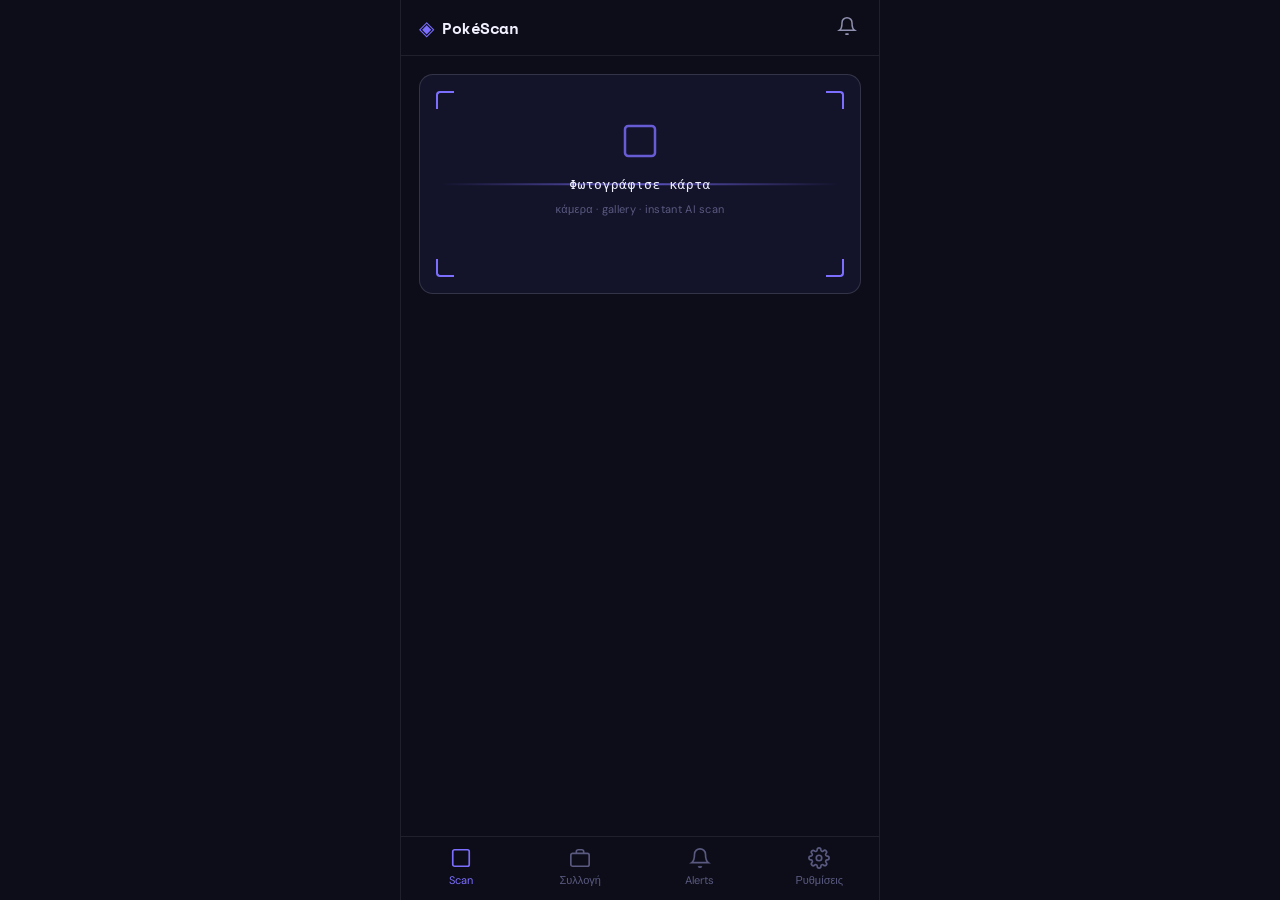
==== pokescan/pokescan_v2/pokescan/index.html @ 5788281a "Add files via upload" ====
<!DOCTYPE html>
<html lang="el">
<head>
  <meta charset="UTF-8">
  <meta name="viewport" content="width=device-width, initial-scale=1.0, maximum-scale=1.0, user-scalable=no">
  <meta name="theme-color" content="#1a1a2e">
  <meta name="apple-mobile-web-app-capable" content="yes">
  <meta name="apple-mobile-web-app-status-bar-style" content="black-translucent">
  <meta name="apple-mobile-web-app-title" content="PokéScan">
  <meta name="description" content="Σκανάρισε Pokemon κάρτες, παρακολούθησε τιμές και λάβε ειδοποιήσεις">
  <link rel="manifest" href="manifest.json">
  <link rel="apple-touch-icon" href="icons/icon-192.png">
  <link rel="icon" href="icons/icon-192.png">
  <link rel="preconnect" href="https://fonts.googleapis.com">
  <link href="https://fonts.googleapis.com/css2?family=Space+Mono:wght@400;700&family=DM+Sans:wght@300;400;500;600&display=swap" rel="stylesheet">
  <title>PokéScan</title>
  <link rel="stylesheet" href="css/style.css">
</head>
<body>
  <div id="app">
    <!-- Header -->
    <header class="header">
      <div class="header-inner">
        <div class="logo">
          <span class="logo-icon">◈</span>
          <span class="logo-text">PokéScan</span>
        </div>
        <div class="header-right">
          <span id="alertDot" class="alert-dot hidden"></span>
          <button class="icon-btn" onclick="showTab('alerts')" aria-label="Ειδοποιήσεις">
            <svg width="20" height="20" fill="none" stroke="currentColor" stroke-width="1.8" viewBox="0 0 24 24"><path d="M18 8A6 6 0 0 0 6 8c0 7-3 9-3 9h18s-3-2-3-9"/><path d="M13.73 21a2 2 0 0 1-3.46 0"/></svg>
          </button>
        </div>
      </div>
    </header>

    <!-- Tab Content -->
    <main class="main">
      <!-- SCAN TAB -->
      <section id="tab-scan" class="tab-content active">
        <div class="scan-hero">
          <div class="scan-area" id="scanArea" onclick="document.getElementById('fileInput').click()">
            <div class="scan-frame">
              <div class="corner tl"></div>
              <div class="corner tr"></div>
              <div class="corner bl"></div>
              <div class="corner br"></div>
              <div class="scan-inner">
                <div class="scan-icon-wrap">
                  <svg width="40" height="40" fill="none" stroke="currentColor" stroke-width="1.5" viewBox="0 0 24 24"><rect x="3" y="3" width="18" height="18" rx="2"/><path d="M9 9h.01M15 9h.01M9 15h.01M15 15h.01M12 12h.01"/></svg>
                </div>
                <p class="scan-label">Φωτογράφισε κάρτα</p>
                <p class="scan-hint">κάμερα · gallery · instant AI scan</p>
              </div>
            </div>
            <div class="scan-line" id="scanLine"></div>
          </div>
          <input type="file" id="fileInput" accept="image/*" capture="environment">
        </div>

        <div class="loading-wrap hidden" id="loadingWrap">
          <div class="loading-spinner"></div>
          <p class="loading-text">Αναγνώριση κάρτας...</p>
        </div>

        <div class="result-wrap hidden" id="resultWrap">
          <div class="result-card">
            <div class="result-img-wrap">
              <img id="resultImg" src="" alt="Card">
              <div class="result-glow"></div>
            </div>
            <div class="result-info">
              <h2 class="result-name" id="resultName">—</h2>
              <p class="result-set" id="resultSet">—</p>
              <div class="result-price-row">
                <span class="result-price" id="resultPrice">—</span>
                <span class="result-change" id="resultChange">—</span>
              </div>
              <div class="result-actions">
                <button class="btn btn-primary" onclick="addToCollection()">+ Συλλογή</button>
                <button class="btn btn-outline" onclick="openCardMarket()">CardMarket ↗</button>
              </div>
            </div>
          </div>
        </div>
      </section>

      <!-- COLLECTION TAB -->
      <section id="tab-collection" class="tab-content">
        <div class="stats-grid">
          <div class="stat-card">
            <span class="stat-num" id="statCount">0</span>
            <span class="stat-label">κάρτες</span>
          </div>
          <div class="stat-card accent">
            <span class="stat-num" id="statValue">€0</span>
            <span class="stat-label">αξία συλλογής</span>
          </div>
        </div>

        <div class="collection-header">
          <h3 class="section-title">Η συλλογή μου</h3>
          <button class="sort-btn" onclick="toggleSort()">
            <svg width="14" height="14" fill="none" stroke="currentColor" stroke-width="2" viewBox="0 0 24 24"><path d="M3 6h18M7 12h10M11 18h2"/></svg>
            <span id="sortLabel">Αξία</span>
          </button>
        </div>

        <div id="collectionList" class="collection-list">
          <div class="empty-state">
            <div class="empty-icon">◈</div>
            <p>Δεν έχεις κάρτες ακόμα</p>
            <p class="empty-hint">Σκανάρισε την πρώτη σου!</p>
          </div>
        </div>
      </section>

      <!-- ALERTS TAB -->
      <section id="tab-alerts" class="tab-content">
        <div class="alerts-header">
          <h3 class="section-title">Ειδοποιήσεις τιμών</h3>
          <button class="clear-btn" onclick="clearAlerts()">Καθαρισμός</button>
        </div>
        <div id="alertList" class="alert-list">
          <div class="empty-state">
            <div class="empty-icon">◈</div>
            <p>Καμία ειδοποίηση ακόμα</p>
            <p class="empty-hint">Ενεργοποίησε alerts στις ρυθμίσεις</p>
          </div>
        </div>
      </section>

      <!-- SETTINGS TAB -->
      <section id="tab-settings" class="tab-content">
        <h3 class="section-title">Ρυθμίσεις</h3>

        <div class="settings-group">
          <div class="settings-group-title">Κατώφλι ειδοποίησης</div>
          <div class="setting-row">
            <label>Άνοδος τιμής (%)</label>
            <div class="setting-input-wrap">
              <input type="number" id="threshUp" value="10" min="1" max="100">
              <span>%</span>
            </div>
          </div>
          <div class="setting-row">
            <label>Πτώση τιμής (%)</label>
            <div class="setting-input-wrap">
              <input type="number" id="threshDown" value="10" min="1" max="100">
              <span>%</span>
            </div>
          </div>
        </div>

        <div class="settings-group">
          <div class="settings-group-title">Ειδοποιήσεις ανά κάρτα</div>
          <div id="cardNotifList">
            <p class="no-cards-msg">Δεν υπάρχουν κάρτες στη συλλογή ακόμα.</p>
          </div>
        </div>

        <div class="settings-group">
          <div class="settings-group-title">Ανανέωση τιμών</div>
          <div class="setting-row">
            <label>Έλεγχος κάθε</label>
            <select id="refreshInterval">
              <option value="1">1 ώρα</option>
              <option value="6" selected>6 ώρες</option>
              <option value="12">12 ώρες</option>
              <option value="24">24 ώρες</option>
            </select>
          </div>
          <button class="btn btn-primary full-width" onclick="simulateRefresh()">Ανανέωση τώρα</button>
        </div>

        <div class="settings-group">
          <div class="settings-group-title">Push Notifications</div>
          <p class="settings-hint">Για να λαμβάνεις ειδοποιήσεις ακόμα και όταν η εφαρμογή είναι κλειστή.</p>
          <button class="btn btn-outline full-width" id="notifBtn" onclick="requestNotifPermission()">Ενεργοποίηση ειδοποιήσεων</button>
          <p class="notif-status" id="notifStatus"></p>
        </div>

        <div class="settings-group pwa-group">
          <div class="settings-group-title">Εγκατάσταση</div>
          <p class="settings-hint">Εγκατέστησε το PokéScan στην αρχική οθόνη σου για γρήγορη πρόσβαση.</p>
          <button class="btn btn-primary full-width" id="installBtn" onclick="installPWA()" style="display:none">Εγκατάσταση στην αρχική οθόνη</button>
          <div class="install-manual">
            <div class="install-step">
              <span class="step-num">1</span>
              <span>iOS: Safari → Κουμπί κοινοποίησης → «Προσθήκη στην Αρχική Οθόνη»</span>
            </div>
            <div class="install-step">
              <span class="step-num">2</span>
              <span>Android: Chrome → Μενού (⋮) → «Προσθήκη στην Αρχική Οθόνη»</span>
            </div>
          </div>
        </div>
      </section>
    </main>

    <!-- Bottom Navigation -->
    <nav class="bottom-nav">
      <button class="nav-item active" onclick="showTab('scan')" id="nav-scan">
        <svg width="22" height="22" fill="none" stroke="currentColor" stroke-width="1.8" viewBox="0 0 24 24"><rect x="3" y="3" width="18" height="18" rx="2"/><path d="M9 9h.01M15 9h.01M9 15h.01M15 15h.01"/></svg>
        <span>Scan</span>
      </button>
      <button class="nav-item" onclick="showTab('collection')" id="nav-collection">
        <svg width="22" height="22" fill="none" stroke="currentColor" stroke-width="1.8" viewBox="0 0 24 24"><rect x="2" y="7" width="20" height="14" rx="2"/><path d="M16 7V5a2 2 0 0 0-2-2h-4a2 2 0 0 0-2 2v2"/></svg>
        <span>Συλλογή</span>
      </button>
      <button class="nav-item" onclick="showTab('alerts')" id="nav-alerts">
        <svg width="22" height="22" fill="none" stroke="currentColor" stroke-width="1.8" viewBox="0 0 24 24"><path d="M18 8A6 6 0 0 0 6 8c0 7-3 9-3 9h18s-3-2-3-9"/><path d="M13.73 21a2 2 0 0 1-3.46 0"/></svg>
        <span>Alerts</span>
      </button>
      <button class="nav-item" onclick="showTab('settings')" id="nav-settings">
        <svg width="22" height="22" fill="none" stroke="currentColor" stroke-width="1.8" viewBox="0 0 24 24"><circle cx="12" cy="12" r="3"/><path d="M19.4 15a1.65 1.65 0 0 0 .33 1.82l.06.06a2 2 0 0 1-2.83 2.83l-.06-.06a1.65 1.65 0 0 0-1.82-.33 1.65 1.65 0 0 0-1 1.51V21a2 2 0 0 1-4 0v-.09A1.65 1.65 0 0 0 9 19.4a1.65 1.65 0 0 0-1.82.33l-.06.06a2 2 0 0 1-2.83-2.83l.06-.06A1.65 1.65 0 0 0 4.68 15a1.65 1.65 0 0 0-1.51-1H3a2 2 0 0 1 0-4h.09A1.65 1.65 0 0 0 4.6 9a1.65 1.65 0 0 0-.33-1.82l-.06-.06a2 2 0 0 1 2.83-2.83l.06.06A1.65 1.65 0 0 0 9 4.68a1.65 1.65 0 0 0 1-1.51V3a2 2 0 0 1 4 0v.09a1.65 1.65 0 0 0 1 1.51 1.65 1.65 0 0 0 1.82-.33l.06-.06a2 2 0 0 1 2.83 2.83l-.06.06A1.65 1.65 0 0 0 19.4 9a1.65 1.65 0 0 0 1.51 1H21a2 2 0 0 1 0 4h-.09a1.65 1.65 0 0 0-1.51 1z"/></svg>
        <span>Ρυθμίσεις</span>
      </button>
    </nav>
  </div>

  <script src="js/app.js"></script>
</body>
</html>
---- pokescan/pokescan_v2/pokescan/css/style.css ----
:root {
  --bg: #0d0d1a;
  --bg2: #13132a;
  --bg3: #1a1a35;
  --card: #16162e;
  --border: rgba(255,255,255,0.08);
  --border2: rgba(255,255,255,0.14);
  --accent: #7c6fff;
  --accent2: #a78bfa;
  --green: #34d399;
  --red: #f87171;
  --text: #f0f0ff;
  --text2: #9090b0;
  --text3: #5a5a80;
  --font-display: 'Space Mono', monospace;
  --font-body: 'DM Sans', sans-serif;
  --radius: 14px;
  --radius-sm: 8px;
  --nav-h: 64px;
  --header-h: 56px;
  --safe-bottom: env(safe-area-inset-bottom, 0px);
}

* { box-sizing: border-box; margin: 0; padding: 0; -webkit-tap-highlight-color: transparent; }

html, body {
  height: 100%;
  overflow: hidden;
  background: var(--bg);
  color: var(--text);
  font-family: var(--font-body);
  font-size: 15px;
  -webkit-font-smoothing: antialiased;
}

#app {
  display: flex;
  flex-direction: column;
  height: 100dvh;
  max-width: 480px;
  margin: 0 auto;
  position: relative;
}

/* HEADER */
.header {
  height: var(--header-h);
  background: var(--bg);
  border-bottom: 0.5px solid var(--border);
  flex-shrink: 0;
  position: relative;
  z-index: 10;
}
.header-inner {
  display: flex;
  align-items: center;
  justify-content: space-between;
  height: 100%;
  padding: 0 1.2rem;
}
.logo {
  display: flex;
  align-items: center;
  gap: 8px;
}
.logo-icon {
  font-size: 20px;
  color: var(--accent);
}
.logo-text {
  font-family: var(--font-display);
  font-size: 16px;
  font-weight: 700;
  letter-spacing: -0.5px;
}
.header-right {
  display: flex;
  align-items: center;
  gap: 12px;
  position: relative;
}
.alert-dot {
  width: 8px;
  height: 8px;
  border-radius: 50%;
  background: var(--accent);
  position: absolute;
  top: -2px;
  right: -2px;
  animation: pulse 2s infinite;
}
.alert-dot.hidden { display: none; }
@keyframes pulse {
  0%, 100% { opacity: 1; transform: scale(1); }
  50% { opacity: 0.6; transform: scale(1.3); }
}
.icon-btn {
  background: none;
  border: none;
  color: var(--text2);
  cursor: pointer;
  padding: 4px;
  border-radius: 8px;
  transition: color 0.2s;
}
.icon-btn:hover { color: var(--text); }

/* MAIN */
.main {
  flex: 1;
  overflow-y: auto;
  overflow-x: hidden;
  position: relative;
  -webkit-overflow-scrolling: touch;
}
.tab-content {
  display: none;
  padding: 1.2rem;
  padding-bottom: calc(1.2rem + var(--nav-h) + var(--safe-bottom));
  min-height: 100%;
  animation: fadeIn 0.2s ease;
}
.tab-content.active { display: block; }
@keyframes fadeIn { from { opacity: 0; transform: translateY(6px); } to { opacity: 1; transform: translateY(0); } }

/* SCAN */
.scan-hero { margin-bottom: 1.2rem; }
.scan-area {
  position: relative;
  border-radius: var(--radius);
  background: var(--bg2);
  border: 1px solid var(--border2);
  cursor: pointer;
  overflow: hidden;
  min-height: 220px;
  display: flex;
  align-items: center;
  justify-content: center;
  transition: border-color 0.2s;
}
.scan-area:hover { border-color: var(--accent); }
.scan-frame {
  position: absolute;
  inset: 16px;
  pointer-events: none;
}
.corner {
  position: absolute;
  width: 18px;
  height: 18px;
  border-color: var(--accent);
  border-style: solid;
}
.corner.tl { top: 0; left: 0; border-width: 2px 0 0 2px; border-radius: 4px 0 0 0; }
.corner.tr { top: 0; right: 0; border-width: 2px 2px 0 0; border-radius: 0 4px 0 0; }
.corner.bl { bottom: 0; left: 0; border-width: 0 0 2px 2px; border-radius: 0 0 0 4px; }
.corner.br { bottom: 0; right: 0; border-width: 0 2px 2px 0; border-radius: 0 0 4px 0; }
.scan-inner {
  display: flex;
  flex-direction: column;
  align-items: center;
  gap: 8px;
  z-index: 2;
  position: relative;
  padding: 2rem;
}
.scan-icon-wrap { color: var(--accent); opacity: 0.8; }
.scan-label {
  font-family: var(--font-display);
  font-size: 13px;
  color: var(--text);
  letter-spacing: 0.5px;
}
.scan-hint { font-size: 11px; color: var(--text3); letter-spacing: 0.3px; }
.scan-line {
  position: absolute;
  left: 20px; right: 20px;
  height: 1.5px;
  background: linear-gradient(90deg, transparent, var(--accent), transparent);
  top: 50%;
  transform: translateY(-50%);
  animation: scanAnim 2.5s ease-in-out infinite;
  opacity: 0.7;
}
@keyframes scanAnim {
  0% { top: 20%; opacity: 0; }
  20% { opacity: 0.8; }
  80% { opacity: 0.8; }
  100% { top: 80%; opacity: 0; }
}
#fileInput { display: none; }

/* LOADING */
.loading-wrap {
  display: flex;
  flex-direction: column;
  align-items: center;
  gap: 12px;
  padding: 2rem;
  border-radius: var(--radius);
  background: var(--bg2);
  border: 1px solid var(--border);
}
.loading-wrap.hidden { display: none; }
.loading-spinner {
  width: 36px; height: 36px;
  border: 2px solid var(--border2);
  border-top-color: var(--accent);
  border-radius: 50%;
  animation: spin 0.8s linear infinite;
}
@keyframes spin { to { transform: rotate(360deg); } }
.loading-text { font-size: 13px; color: var(--text2); font-family: var(--font-display); }

/* RESULT */
.result-wrap { animation: fadeIn 0.3s ease; }
.result-wrap.hidden { display: none; }
.result-card {
  display: flex;
  gap: 14px;
  background: var(--card);
  border: 1px solid var(--border2);
  border-radius: var(--radius);
  padding: 1rem;
}
.result-img-wrap {
  position: relative;
  flex-shrink: 0;
  width: 80px;
}
.result-img-wrap img {
  width: 80px;
  height: 112px;
  object-fit: cover;
  border-radius: 6px;
  display: block;
}
.result-glow {
  position: absolute;
  inset: -4px;
  border-radius: 10px;
  background: var(--accent);
  opacity: 0.15;
  z-index: -1;
  filter: blur(8px);
}
.result-info { flex: 1; min-width: 0; }
.result-name {
  font-size: 16px;
  font-weight: 600;
  white-space: nowrap;
  overflow: hidden;
  text-overflow: ellipsis;
  margin-bottom: 3px;
}
.result-set { font-size: 11px; color: var(--text3); margin-bottom: 10px; }
.result-price-row { display: flex; align-items: baseline; gap: 8px; margin-bottom: 12px; }
.result-price { font-family: var(--font-display); font-size: 22px; font-weight: 700; }
.result-change {
  font-size: 12px;
  padding: 2px 7px;
  border-radius: 20px;
  font-weight: 500;
}
.result-change.up { background: rgba(52,211,153,0.15); color: var(--green); }
.result-change.down { background: rgba(248,113,113,0.15); color: var(--red); }
.result-actions { display: flex; gap: 8px; flex-wrap: wrap; }

/* BUTTONS */
.btn {
  padding: 8px 14px;
  font-size: 13px;
  font-family: var(--font-body);
  border-radius: var(--radius-sm);
  cursor: pointer;
  border: none;
  font-weight: 500;
  transition: all 0.15s;
  white-space: nowrap;
}
.btn-primary { background: var(--accent); color: white; }
.btn-primary:hover { background: var(--accent2); }
.btn-primary:active { transform: scale(0.97); }
.btn-outline {
  background: transparent;
  border: 1px solid var(--border2);
  color: var(--text2);
}
.btn-outline:hover { border-color: var(--accent); color: var(--accent); }
.full-width { width: 100%; text-align: center; margin-top: 8px; }

/* STATS */
.stats-grid {
  display: grid;
  grid-template-columns: repeat(2, minmax(0, 1fr));
  gap: 10px;
  margin-bottom: 1.2rem;
}
.stat-card {
  background: var(--bg2);
  border: 1px solid var(--border);
  border-radius: var(--radius);
  padding: 1rem;
}
.stat-card.accent { border-color: rgba(124,111,255,0.3); background: rgba(124,111,255,0.07); }
.stat-num {
  display: block;
  font-family: var(--font-display);
  font-size: 24px;
  font-weight: 700;
  margin-bottom: 2px;
  color: var(--text);
}
.stat-card.accent .stat-num { color: var(--accent2); }
.stat-label { font-size: 11px; color: var(--text3); }

/* COLLECTION */
.collection-header, .alerts-header {
  display: flex;
  justify-content: space-between;
  align-items: center;
  margin-bottom: 12px;
}
.section-title {
  font-family: var(--font-display);
  font-size: 13px;
  font-weight: 700;
  letter-spacing: 0.5px;
  color: var(--text2);
  text-transform: uppercase;
}
.sort-btn, .clear-btn {
  display: flex;
  align-items: center;
  gap: 4px;
  font-size: 12px;
  color: var(--text3);
  background: none;
  border: 1px solid var(--border);
  border-radius: 20px;
  padding: 4px 10px;
  cursor: pointer;
  transition: all 0.15s;
}
.sort-btn:hover, .clear-btn:hover { color: var(--accent); border-color: var(--accent); }

.collection-list { display: flex; flex-direction: column; gap: 8px; }
.coll-item {
  display: flex;
  align-items: center;
  gap: 12px;
  background: var(--card);
  border: 1px solid var(--border);
  border-radius: var(--radius);
  padding: 10px 12px;
  transition: border-color 0.2s;
}
.coll-item:hover { border-color: var(--border2); }
.coll-img {
  width: 40px;
  height: 56px;
  border-radius: 4px;
  object-fit: cover;
  flex-shrink: 0;
  background: var(--bg3);
}
.coll-img-placeholder {
  width: 40px;
  height: 56px;
  border-radius: 4px;
  background: var(--bg3);
  flex-shrink: 0;
  display: flex;
  align-items: center;
  justify-content: center;
  color: var(--text3);
  font-size: 18px;
}
.coll-info { flex: 1; min-width: 0; }
.coll-name {
  font-size: 14px;
  font-weight: 500;
  white-space: nowrap;
  overflow: hidden;
  text-overflow: ellipsis;
}
.coll-set { font-size: 11px; color: var(--text3); margin-top: 1px; }
.coll-right { text-align: right; flex-shrink: 0; }
.coll-price { font-family: var(--font-display); font-size: 15px; font-weight: 700; }
.coll-change { font-size: 11px; margin-bottom: 5px; }
.coll-change.up { color: var(--green); }
.coll-change.down { color: var(--red); }
.notif-toggle-wrap { display: flex; align-items: center; gap: 5px; justify-content: flex-end; }
.notif-label { font-size: 10px; color: var(--text3); }
.toggle-switch {
  width: 34px;
  height: 19px;
  background: var(--bg3);
  border: 1px solid var(--border2);
  border-radius: 20px;
  position: relative;
  cursor: pointer;
  transition: background 0.2s, border-color 0.2s;
  flex-shrink: 0;
}
.toggle-switch.on { background: var(--accent); border-color: var(--accent); }
.toggle-switch::after {
  content: '';
  position: absolute;
  width: 13px;
  height: 13px;
  background: white;
  border-radius: 50%;
  top: 2px;
  left: 2px;
  transition: left 0.2s;
}
.toggle-switch.on::after { left: 17px; }

/* ALERTS */
.alert-list { display: flex; flex-direction: column; gap: 8px; }
.alert-item {
  display: flex;
  gap: 10px;
  align-items: flex-start;
  background: var(--card);
  border: 1px solid var(--border);
  border-radius: var(--radius-sm);
  padding: 10px 12px;
}
.alert-dot-icon {
  width: 8px;
  height: 8px;
  border-radius: 50%;
  margin-top: 5px;
  flex-shrink: 0;
}
.alert-dot-icon.up { background: var(--green); }
.alert-dot-icon.down { background: var(--red); }
.alert-body { flex: 1; }
.alert-card-name { font-size: 13px; font-weight: 500; }
.alert-detail { font-size: 12px; color: var(--text2); margin-top: 1px; }
.alert-time { font-size: 11px; color: var(--text3); flex-shrink: 0; margin-top: 2px; }

/* SETTINGS */
.settings-group {
  background: var(--card);
  border: 1px solid var(--border);
  border-radius: var(--radius);
  padding: 1rem;
  margin-bottom: 12px;
}
.settings-group-title {
  font-size: 11px;
  font-weight: 600;
  color: var(--text3);
  text-transform: uppercase;
  letter-spacing: 0.8px;
  margin-bottom: 12px;
}
.setting-row {
  display: flex;
  align-items: center;
  justify-content: space-between;
  margin-bottom: 10px;
}
.setting-row label { font-size: 13px; color: var(--text2); }
.setting-input-wrap { display: flex; align-items: center; gap: 5px; font-size: 13px; color: var(--text2); }
.setting-input-wrap input[type=number] {
  width: 58px;
  padding: 5px 8px;
  font-size: 13px;
  background: var(--bg2);
  border: 1px solid var(--border2);
  border-radius: var(--radius-sm);
  color: var(--text);
  font-family: var(--font-display);
  text-align: center;
}
select {
  background: var(--bg2);
  border: 1px solid var(--border2);
  border-radius: var(--radius-sm);
  color: var(--text);
  padding: 5px 8px;
  font-size: 13px;
  font-family: var(--font-body);
}
.settings-hint { font-size: 12px; color: var(--text3); line-height: 1.5; margin-bottom: 10px; }
.notif-status { font-size: 12px; color: var(--accent); margin-top: 6px; text-align: center; }
.card-notif-row {
  display: flex;
  align-items: center;
  gap: 8px;
  padding: 7px 0;
  border-bottom: 0.5px solid var(--border);
}
.card-notif-row:last-child { border-bottom: none; }
.card-notif-name { flex: 1; font-size: 13px; color: var(--text2); }
.card-notif-price { font-size: 12px; color: var(--text3); min-width: 50px; text-align: right; }
.no-cards-msg { font-size: 12px; color: var(--text3); }

/* INSTALL */
.install-manual { margin-top: 10px; display: flex; flex-direction: column; gap: 8px; }
.install-step { display: flex; gap: 10px; align-items: flex-start; }
.step-num {
  width: 20px;
  height: 20px;
  border-radius: 50%;
  background: var(--accent);
  color: white;
  font-size: 11px;
  font-weight: 700;
  display: flex;
  align-items: center;
  justify-content: center;
  flex-shrink: 0;
  margin-top: 1px;
}
.install-step span:last-child { font-size: 12px; color: var(--text2); line-height: 1.5; }

/* EMPTY STATE */
.empty-state {
  text-align: center;
  padding: 3rem 1rem;
  color: var(--text3);
}
.empty-icon {
  font-size: 32px;
  color: var(--accent);
  opacity: 0.3;
  margin-bottom: 12px;
}
.empty-state p { font-size: 14px; color: var(--text2); margin-bottom: 4px; }
.empty-hint { font-size: 12px; color: var(--text3); }

/* BOTTOM NAV */
.bottom-nav {
  height: var(--nav-h);
  padding-bottom: var(--safe-bottom);
  background: var(--bg);
  border-top: 0.5px solid var(--border);
  display: flex;
  align-items: stretch;
  flex-shrink: 0;
  position: relative;
  z-index: 10;
}
.nav-item {
  flex: 1;
  display: flex;
  flex-direction: column;
  align-items: center;
  justify-content: center;
  gap: 4px;
  background: none;
  border: none;
  color: var(--text3);
  font-size: 11px;
  font-family: var(--font-body);
  cursor: pointer;
  transition: color 0.2s;
  padding-bottom: 4px;
}
.nav-item.active { color: var(--accent); }
.nav-item:hover { color: var(--text2); }
.nav-item.active:hover { color: var(--accent); }

/* TOAST */
.toast {
  position: fixed;
  bottom: calc(var(--nav-h) + var(--safe-bottom) + 12px);
  left: 50%;
  transform: translateX(-50%) translateY(20px);
  background: var(--bg3);
  border: 1px solid var(--border2);
  color: var(--text);
  padding: 10px 20px;
  border-radius: 20px;
  font-size: 13px;
  opacity: 0;
  transition: all 0.3s;
  z-index: 100;
  white-space: nowrap;
  max-width: 90vw;
}
.toast.show { opacity: 1; transform: translateX(-50%) translateY(0); }

@media (min-width: 480px) {
  #app { border-left: 0.5px solid var(--border); border-right: 0.5px solid var(--border); }
}
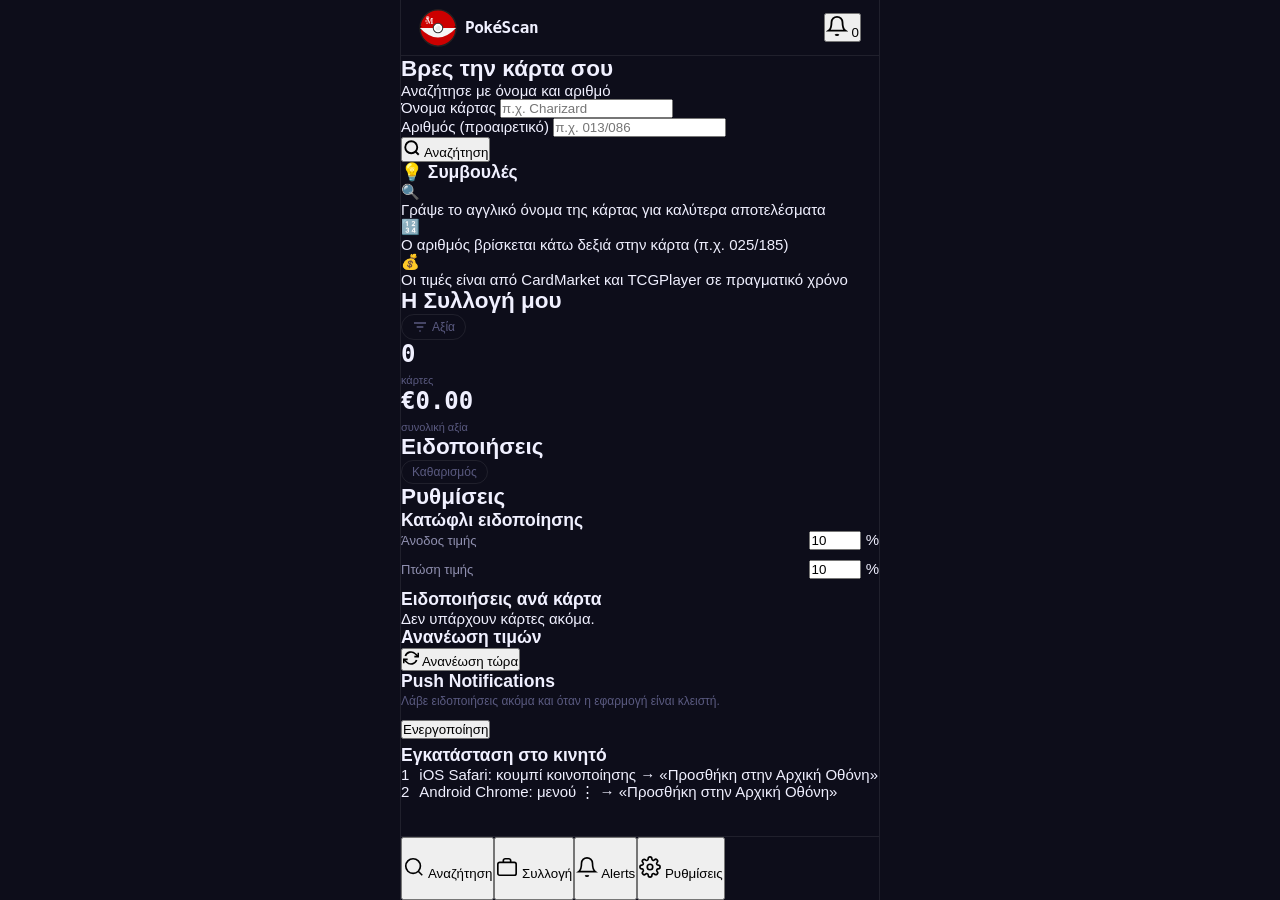
==== commit 2fef3592: "Update index.html" ====
--- a/pokescan/pokescan_v2/pokescan/index.html
+++ b/pokescan/pokescan_v2/pokescan/index.html
@@ -3,222 +3,201 @@
 <head>
   <meta charset="UTF-8">
   <meta name="viewport" content="width=device-width, initial-scale=1.0, maximum-scale=1.0, user-scalable=no">
-  <meta name="theme-color" content="#1a1a2e">
+  <meta name="theme-color" content="#0f0a1e">
   <meta name="apple-mobile-web-app-capable" content="yes">
   <meta name="apple-mobile-web-app-status-bar-style" content="black-translucent">
   <meta name="apple-mobile-web-app-title" content="PokéScan">
-  <meta name="description" content="Σκανάρισε Pokemon κάρτες, παρακολούθησε τιμές και λάβε ειδοποιήσεις">
   <link rel="manifest" href="manifest.json">
   <link rel="apple-touch-icon" href="icons/icon-192.png">
   <link rel="icon" href="icons/icon-192.png">
-  <link rel="preconnect" href="https://fonts.googleapis.com">
-  <link href="https://fonts.googleapis.com/css2?family=Space+Mono:wght@400;700&family=DM+Sans:wght@300;400;500;600&display=swap" rel="stylesheet">
+  <link href="https://fonts.googleapis.com/css2?family=Nunito:wght@400;600;700;800;900&family=Rubik+Mono+One&display=swap" rel="stylesheet">
   <title>PokéScan</title>
   <link rel="stylesheet" href="css/style.css">
 </head>
 <body>
   <div id="app">
-    <!-- Header -->
     <header class="header">
       <div class="header-inner">
         <div class="logo">
-          <span class="logo-icon">◈</span>
+          <svg class="masterball" viewBox="0 0 44 44" width="38" height="38">
+            <circle cx="22" cy="22" r="21" fill="#cc0000" stroke="#222" stroke-width="1.5"/>
+            <rect x="1" y="20" width="42" height="4" fill="#111" rx="1"/>
+            <path d="M1 22 Q22 0 43 22" fill="#cc0000"/>
+            <path d="M1 22 Q22 44 43 22" fill="#f5f5f5"/>
+            <text x="8" y="17" font-family="Arial Black" font-size="9" font-weight="900" fill="white" opacity="0.9">M</text>
+            <circle cx="22" cy="22" r="5.5" fill="white" stroke="#333" stroke-width="1.2"/>
+            <circle cx="22" cy="22" r="3" fill="#e8e8e8"/>
+            <circle cx="20.5" cy="20.5" r="1" fill="white" opacity="0.7"/>
+            <circle cx="10" cy="10" r="2" fill="white" opacity="0.6"/>
+            <circle cx="8" cy="14" r="1.2" fill="white" opacity="0.4"/>
+          </svg>
           <span class="logo-text">PokéScan</span>
         </div>
-        <div class="header-right">
-          <span id="alertDot" class="alert-dot hidden"></span>
-          <button class="icon-btn" onclick="showTab('alerts')" aria-label="Ειδοποιήσεις">
-            <svg width="20" height="20" fill="none" stroke="currentColor" stroke-width="1.8" viewBox="0 0 24 24"><path d="M18 8A6 6 0 0 0 6 8c0 7-3 9-3 9h18s-3-2-3-9"/><path d="M13.73 21a2 2 0 0 1-3.46 0"/></svg>
-          </button>
-        </div>
+        <button class="notif-btn" onclick="showTab('alerts')" id="headerAlertBtn">
+          <svg width="22" height="22" fill="none" stroke="currentColor" stroke-width="2" viewBox="0 0 24 24"><path d="M18 8A6 6 0 0 0 6 8c0 7-3 9-3 9h18s-3-2-3-9"/><path d="M13.73 21a2 2 0 0 1-3.46 0"/></svg>
+          <span class="notif-badge hidden" id="notifBadge">0</span>
+        </button>
       </div>
     </header>
 
-    <!-- Tab Content -->
     <main class="main">
-      <!-- SCAN TAB -->
-      <section id="tab-scan" class="tab-content active">
-        <div class="scan-hero">
-          <div class="scan-area" id="scanArea" onclick="document.getElementById('fileInput').click()">
-            <div class="scan-frame">
-              <div class="corner tl"></div>
-              <div class="corner tr"></div>
-              <div class="corner bl"></div>
-              <div class="corner br"></div>
-              <div class="scan-inner">
-                <div class="scan-icon-wrap">
-                  <svg width="40" height="40" fill="none" stroke="currentColor" stroke-width="1.5" viewBox="0 0 24 24"><rect x="3" y="3" width="18" height="18" rx="2"/><path d="M9 9h.01M15 9h.01M9 15h.01M15 15h.01M12 12h.01"/></svg>
-                </div>
-                <p class="scan-label">Φωτογράφισε κάρτα</p>
-                <p class="scan-hint">κάμερα · gallery · instant AI scan</p>
-              </div>
-            </div>
-            <div class="scan-line" id="scanLine"></div>
-          </div>
-          <input type="file" id="fileInput" accept="image/*" capture="environment">
+      <section id="tab-search" class="tab active">
+        <div class="search-hero">
+          <div class="hero-text">
+            <h1>Βρες την κάρτα σου</h1>
+            <p>Αναζήτησε με όνομα και αριθμό</p>
+          </div>
+          <div class="search-card">
+            <div class="input-group">
+              <label>Όνομα κάρτας</label>
+              <input type="text" id="searchName" placeholder="π.χ. Charizard" autocomplete="off" autocorrect="off" spellcheck="false">
+            </div>
+            <div class="input-group">
+              <label>Αριθμός <span class="optional">(προαιρετικό)</span></label>
+              <input type="text" id="searchNumber" placeholder="π.χ. 013/086" autocomplete="off">
+            </div>
+            <button class="search-btn" onclick="searchCard()" id="searchBtn">
+              <svg width="18" height="18" fill="none" stroke="currentColor" stroke-width="2.5" viewBox="0 0 24 24"><circle cx="11" cy="11" r="8"/><path d="m21 21-4.35-4.35"/></svg>
+              Αναζήτηση
+            </button>
+          </div>
         </div>
 
         <div class="loading-wrap hidden" id="loadingWrap">
-          <div class="loading-spinner"></div>
-          <p class="loading-text">Αναγνώριση κάρτας...</p>
+          <div class="pokeball-loader">
+            <svg viewBox="0 0 50 50" width="50" height="50">
+              <circle cx="25" cy="25" r="23" fill="#cc0000" stroke="#333" stroke-width="2"/>
+              <rect x="2" y="23" width="46" height="4" fill="#333"/>
+              <path d="M2 25 Q25 2 48 25" fill="#cc0000"/>
+              <path d="M2 25 Q25 48 48 25" fill="white"/>
+              <circle cx="25" cy="25" r="7" fill="white" stroke="#333" stroke-width="2"/>
+              <circle cx="25" cy="25" r="4" fill="#eee"/>
+            </svg>
+          </div>
+          <p>Αναζήτηση...</p>
         </div>
 
         <div class="result-wrap hidden" id="resultWrap">
           <div class="result-card">
-            <div class="result-img-wrap">
+            <div class="result-img-section">
               <img id="resultImg" src="" alt="Card">
-              <div class="result-glow"></div>
-            </div>
-            <div class="result-info">
-              <h2 class="result-name" id="resultName">—</h2>
+              <div class="card-shine"></div>
+            </div>
+            <div class="result-details">
+              <div class="result-header">
+                <h2 id="resultName">—</h2>
+                <span class="rarity-badge" id="resultRarity">—</span>
+              </div>
               <p class="result-set" id="resultSet">—</p>
-              <div class="result-price-row">
-                <span class="result-price" id="resultPrice">—</span>
-                <span class="result-change" id="resultChange">—</span>
+              <div class="price-section">
+                <div class="price-main">
+                  <span class="price-label">Τιμή αγοράς</span>
+                  <span class="price-value" id="resultPrice">—</span>
+                </div>
+                <span class="price-source" id="resultSource">—</span>
               </div>
-              <div class="result-actions">
-                <button class="btn btn-primary" onclick="addToCollection()">+ Συλλογή</button>
-                <button class="btn btn-outline" onclick="openCardMarket()">CardMarket ↗</button>
+              <div class="result-btns">
+                <button class="btn-add" onclick="addToCollection()">
+                  <svg width="16" height="16" fill="none" stroke="currentColor" stroke-width="2.5" viewBox="0 0 24 24"><path d="M12 5v14M5 12h14"/></svg>
+                  Προσθήκη
+                </button>
+                <button class="btn-market" onclick="openCM()">
+                  <svg width="16" height="16" fill="none" stroke="currentColor" stroke-width="2" viewBox="0 0 24 24"><path d="M18 13v6a2 2 0 0 1-2 2H5a2 2 0 0 1-2-2V8a2 2 0 0 1 2-2h6"/><polyline points="15 3 21 3 21 9"/><line x1="10" y1="14" x2="21" y2="3"/></svg>
+                  CardMarket
+                </button>
               </div>
             </div>
           </div>
         </div>
-      </section>
-
-      <!-- COLLECTION TAB -->
-      <section id="tab-collection" class="tab-content">
-        <div class="stats-grid">
-          <div class="stat-card">
-            <span class="stat-num" id="statCount">0</span>
-            <span class="stat-label">κάρτες</span>
-          </div>
-          <div class="stat-card accent">
-            <span class="stat-num" id="statValue">€0</span>
-            <span class="stat-label">αξία συλλογής</span>
-          </div>
-        </div>
-
-        <div class="collection-header">
-          <h3 class="section-title">Η συλλογή μου</h3>
+
+        <div class="tips-section" id="tipsSection">
+          <h3>💡 Συμβουλές</h3>
+          <div class="tip-grid">
+            <div class="tip"><span class="tip-icon">🔍</span><p>Γράψε το αγγλικό όνομα της κάρτας για καλύτερα αποτελέσματα</p></div>
+            <div class="tip"><span class="tip-icon">🔢</span><p>Ο αριθμός βρίσκεται κάτω δεξιά στην κάρτα (π.χ. 025/185)</p></div>
+            <div class="tip"><span class="tip-icon">💰</span><p>Οι τιμές είναι από CardMarket και TCGPlayer σε πραγματικό χρόνο</p></div>
+          </div>
+        </div>
+      </section>
+
+      <section id="tab-collection" class="tab">
+        <div class="page-header">
+          <h2>Η Συλλογή μου</h2>
           <button class="sort-btn" onclick="toggleSort()">
-            <svg width="14" height="14" fill="none" stroke="currentColor" stroke-width="2" viewBox="0 0 24 24"><path d="M3 6h18M7 12h10M11 18h2"/></svg>
+            <svg width="16" height="16" fill="none" stroke="currentColor" stroke-width="2" viewBox="0 0 24 24"><path d="M3 6h18M7 12h10M11 18h2"/></svg>
             <span id="sortLabel">Αξία</span>
           </button>
         </div>
-
-        <div id="collectionList" class="collection-list">
-          <div class="empty-state">
-            <div class="empty-icon">◈</div>
-            <p>Δεν έχεις κάρτες ακόμα</p>
-            <p class="empty-hint">Σκανάρισε την πρώτη σου!</p>
-          </div>
-        </div>
-      </section>
-
-      <!-- ALERTS TAB -->
-      <section id="tab-alerts" class="tab-content">
-        <div class="alerts-header">
-          <h3 class="section-title">Ειδοποιήσεις τιμών</h3>
+        <div class="stats-row">
+          <div class="stat-box"><span class="stat-num" id="statCount">0</span><span class="stat-label">κάρτες</span></div>
+          <div class="stat-box highlight"><span class="stat-num" id="statValue">€0.00</span><span class="stat-label">συνολική αξία</span></div>
+        </div>
+        <div id="collectionList" class="collection-list"></div>
+      </section>
+
+      <section id="tab-alerts" class="tab">
+        <div class="page-header">
+          <h2>Ειδοποιήσεις</h2>
           <button class="clear-btn" onclick="clearAlerts()">Καθαρισμός</button>
         </div>
-        <div id="alertList" class="alert-list">
-          <div class="empty-state">
-            <div class="empty-icon">◈</div>
-            <p>Καμία ειδοποίηση ακόμα</p>
-            <p class="empty-hint">Ενεργοποίησε alerts στις ρυθμίσεις</p>
-          </div>
-        </div>
-      </section>
-
-      <!-- SETTINGS TAB -->
-      <section id="tab-settings" class="tab-content">
-        <h3 class="section-title">Ρυθμίσεις</h3>
-
-        <div class="settings-group">
-          <div class="settings-group-title">Κατώφλι ειδοποίησης</div>
-          <div class="setting-row">
-            <label>Άνοδος τιμής (%)</label>
-            <div class="setting-input-wrap">
-              <input type="number" id="threshUp" value="10" min="1" max="100">
-              <span>%</span>
-            </div>
-          </div>
-          <div class="setting-row">
-            <label>Πτώση τιμής (%)</label>
-            <div class="setting-input-wrap">
-              <input type="number" id="threshDown" value="10" min="1" max="100">
-              <span>%</span>
-            </div>
-          </div>
-        </div>
-
-        <div class="settings-group">
-          <div class="settings-group-title">Ειδοποιήσεις ανά κάρτα</div>
-          <div id="cardNotifList">
-            <p class="no-cards-msg">Δεν υπάρχουν κάρτες στη συλλογή ακόμα.</p>
-          </div>
-        </div>
-
-        <div class="settings-group">
-          <div class="settings-group-title">Ανανέωση τιμών</div>
-          <div class="setting-row">
-            <label>Έλεγχος κάθε</label>
-            <select id="refreshInterval">
-              <option value="1">1 ώρα</option>
-              <option value="6" selected>6 ώρες</option>
-              <option value="12">12 ώρες</option>
-              <option value="24">24 ώρες</option>
-            </select>
-          </div>
-          <button class="btn btn-primary full-width" onclick="simulateRefresh()">Ανανέωση τώρα</button>
-        </div>
-
-        <div class="settings-group">
-          <div class="settings-group-title">Push Notifications</div>
-          <p class="settings-hint">Για να λαμβάνεις ειδοποιήσεις ακόμα και όταν η εφαρμογή είναι κλειστή.</p>
-          <button class="btn btn-outline full-width" id="notifBtn" onclick="requestNotifPermission()">Ενεργοποίηση ειδοποιήσεων</button>
+        <div id="alertList" class="alert-list"></div>
+      </section>
+
+      <section id="tab-settings" class="tab">
+        <div class="page-header"><h2>Ρυθμίσεις</h2></div>
+        <div class="settings-section">
+          <h3>Κατώφλι ειδοποίησης</h3>
+          <div class="setting-row"><label>Άνοδος τιμής</label><div class="setting-control"><input type="number" id="threshUp" value="10" min="1" max="100"> <span>%</span></div></div>
+          <div class="setting-row"><label>Πτώση τιμής</label><div class="setting-control"><input type="number" id="threshDown" value="10" min="1" max="100"> <span>%</span></div></div>
+        </div>
+        <div class="settings-section">
+          <h3>Ειδοποιήσεις ανά κάρτα</h3>
+          <div id="cardNotifList"><p class="no-cards">Δεν υπάρχουν κάρτες ακόμα.</p></div>
+        </div>
+        <div class="settings-section">
+          <h3>Ανανέωση τιμών</h3>
+          <button class="refresh-btn" onclick="refreshPrices()">
+            <svg width="16" height="16" fill="none" stroke="currentColor" stroke-width="2.5" viewBox="0 0 24 24"><path d="M23 4v6h-6"/><path d="M1 20v-6h6"/><path d="M3.51 9a9 9 0 0 1 14.85-3.36L23 10M1 14l4.64 4.36A9 9 0 0 0 20.49 15"/></svg>
+            Ανανέωση τώρα
+          </button>
+        </div>
+        <div class="settings-section">
+          <h3>Push Notifications</h3>
+          <p class="settings-hint">Λάβε ειδοποιήσεις ακόμα και όταν η εφαρμογή είναι κλειστή.</p>
+          <button class="notif-enable-btn" id="notifBtn" onclick="requestNotifPermission()">Ενεργοποίηση</button>
           <p class="notif-status" id="notifStatus"></p>
         </div>
-
-        <div class="settings-group pwa-group">
-          <div class="settings-group-title">Εγκατάσταση</div>
-          <p class="settings-hint">Εγκατέστησε το PokéScan στην αρχική οθόνη σου για γρήγορη πρόσβαση.</p>
-          <button class="btn btn-primary full-width" id="installBtn" onclick="installPWA()" style="display:none">Εγκατάσταση στην αρχική οθόνη</button>
-          <div class="install-manual">
-            <div class="install-step">
-              <span class="step-num">1</span>
-              <span>iOS: Safari → Κουμπί κοινοποίησης → «Προσθήκη στην Αρχική Οθόνη»</span>
-            </div>
-            <div class="install-step">
-              <span class="step-num">2</span>
-              <span>Android: Chrome → Μενού (⋮) → «Προσθήκη στην Αρχική Οθόνη»</span>
-            </div>
+        <div class="settings-section">
+          <h3>Εγκατάσταση στο κινητό</h3>
+          <button class="install-btn" id="installBtn" onclick="installPWA()" style="display:none">📲 Εγκατάσταση στην αρχική οθόνη</button>
+          <div class="install-steps">
+            <div class="install-step"><span>1</span><p>iOS Safari: κουμπί κοινοποίησης → «Προσθήκη στην Αρχική Οθόνη»</p></div>
+            <div class="install-step"><span>2</span><p>Android Chrome: μενού ⋮ → «Προσθήκη στην Αρχική Οθόνη»</p></div>
           </div>
         </div>
       </section>
     </main>
 
-    <!-- Bottom Navigation -->
     <nav class="bottom-nav">
-      <button class="nav-item active" onclick="showTab('scan')" id="nav-scan">
-        <svg width="22" height="22" fill="none" stroke="currentColor" stroke-width="1.8" viewBox="0 0 24 24"><rect x="3" y="3" width="18" height="18" rx="2"/><path d="M9 9h.01M15 9h.01M9 15h.01M15 15h.01"/></svg>
-        <span>Scan</span>
-      </button>
-      <button class="nav-item" onclick="showTab('collection')" id="nav-collection">
+      <button class="nav-btn active" onclick="showTab('search')" id="nav-search">
+        <svg width="22" height="22" fill="none" stroke="currentColor" stroke-width="1.8" viewBox="0 0 24 24"><circle cx="11" cy="11" r="8"/><path d="m21 21-4.35-4.35"/></svg>
+        <span>Αναζήτηση</span>
+      </button>
+      <button class="nav-btn" onclick="showTab('collection')" id="nav-collection">
         <svg width="22" height="22" fill="none" stroke="currentColor" stroke-width="1.8" viewBox="0 0 24 24"><rect x="2" y="7" width="20" height="14" rx="2"/><path d="M16 7V5a2 2 0 0 0-2-2h-4a2 2 0 0 0-2 2v2"/></svg>
         <span>Συλλογή</span>
       </button>
-      <button class="nav-item" onclick="showTab('alerts')" id="nav-alerts">
+      <button class="nav-btn" onclick="showTab('alerts')" id="nav-alerts">
         <svg width="22" height="22" fill="none" stroke="currentColor" stroke-width="1.8" viewBox="0 0 24 24"><path d="M18 8A6 6 0 0 0 6 8c0 7-3 9-3 9h18s-3-2-3-9"/><path d="M13.73 21a2 2 0 0 1-3.46 0"/></svg>
         <span>Alerts</span>
       </button>
-      <button class="nav-item" onclick="showTab('settings')" id="nav-settings">
+      <button class="nav-btn" onclick="showTab('settings')" id="nav-settings">
         <svg width="22" height="22" fill="none" stroke="currentColor" stroke-width="1.8" viewBox="0 0 24 24"><circle cx="12" cy="12" r="3"/><path d="M19.4 15a1.65 1.65 0 0 0 .33 1.82l.06.06a2 2 0 0 1-2.83 2.83l-.06-.06a1.65 1.65 0 0 0-1.82-.33 1.65 1.65 0 0 0-1 1.51V21a2 2 0 0 1-4 0v-.09A1.65 1.65 0 0 0 9 19.4a1.65 1.65 0 0 0-1.82.33l-.06.06a2 2 0 0 1-2.83-2.83l.06-.06A1.65 1.65 0 0 0 4.68 15a1.65 1.65 0 0 0-1.51-1H3a2 2 0 0 1 0-4h.09A1.65 1.65 0 0 0 4.6 9a1.65 1.65 0 0 0-.33-1.82l-.06-.06a2 2 0 0 1 2.83-2.83l.06.06A1.65 1.65 0 0 0 9 4.68a1.65 1.65 0 0 0 1-1.51V3a2 2 0 0 1 4 0v.09a1.65 1.65 0 0 0 1 1.51 1.65 1.65 0 0 0 1.82-.33l.06-.06a2 2 0 0 1 2.83 2.83l-.06.06A1.65 1.65 0 0 0 19.4 9a1.65 1.65 0 0 0 1.51 1H21a2 2 0 0 1 0 4h-.09a1.65 1.65 0 0 0-1.51 1z"/></svg>
         <span>Ρυθμίσεις</span>
       </button>
     </nav>
   </div>
-
+  <div class="toast hidden" id="toast"></div>
   <script src="js/app.js"></script>
 </body>
 </html>
